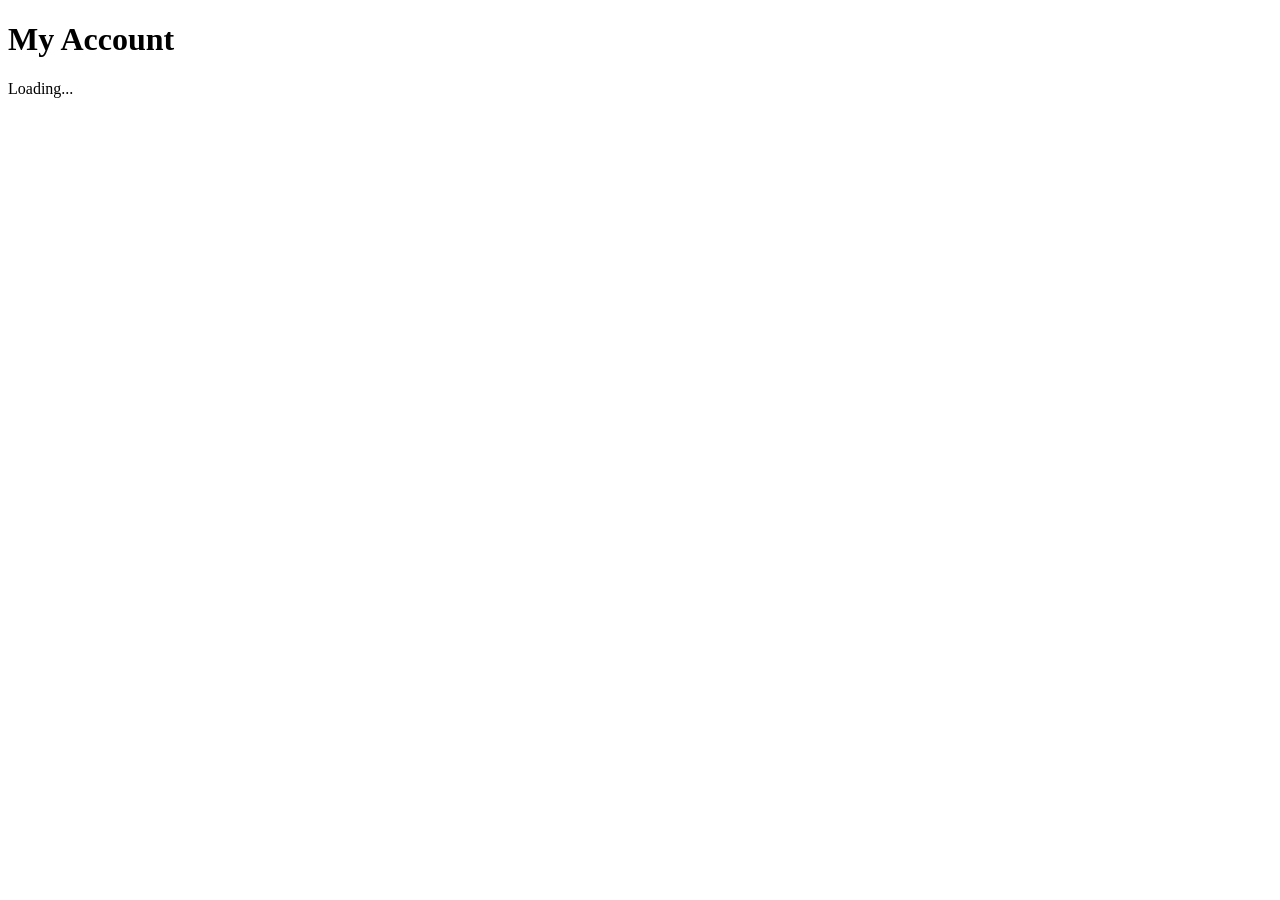
==== account.html @ 0bbf6e4f "Create account.html" ====
<!DOCTYPE html>
<html lang="en">
<head>
<meta charset="UTF-8">
<title>My Account</title>

<script src="config.js"></script>
</head>
<body>

<h1>My Account</h1>

<p id="email">Loading...</p>

<script type="module">

import { createClient }
from "https://esm.sh/@supabase/supabase-js@2";

const supabase = createClient(
window.SUPABASE_URL,
window.SUPABASE_ANON_KEY
);

const {
data:{session}
}
=
await supabase.auth.getSession();

if(!session){
window.location.href = "signin.html";
}

document
.getElementById("email")
.textContent =
session.user.email;

</script>

</body>
</html>
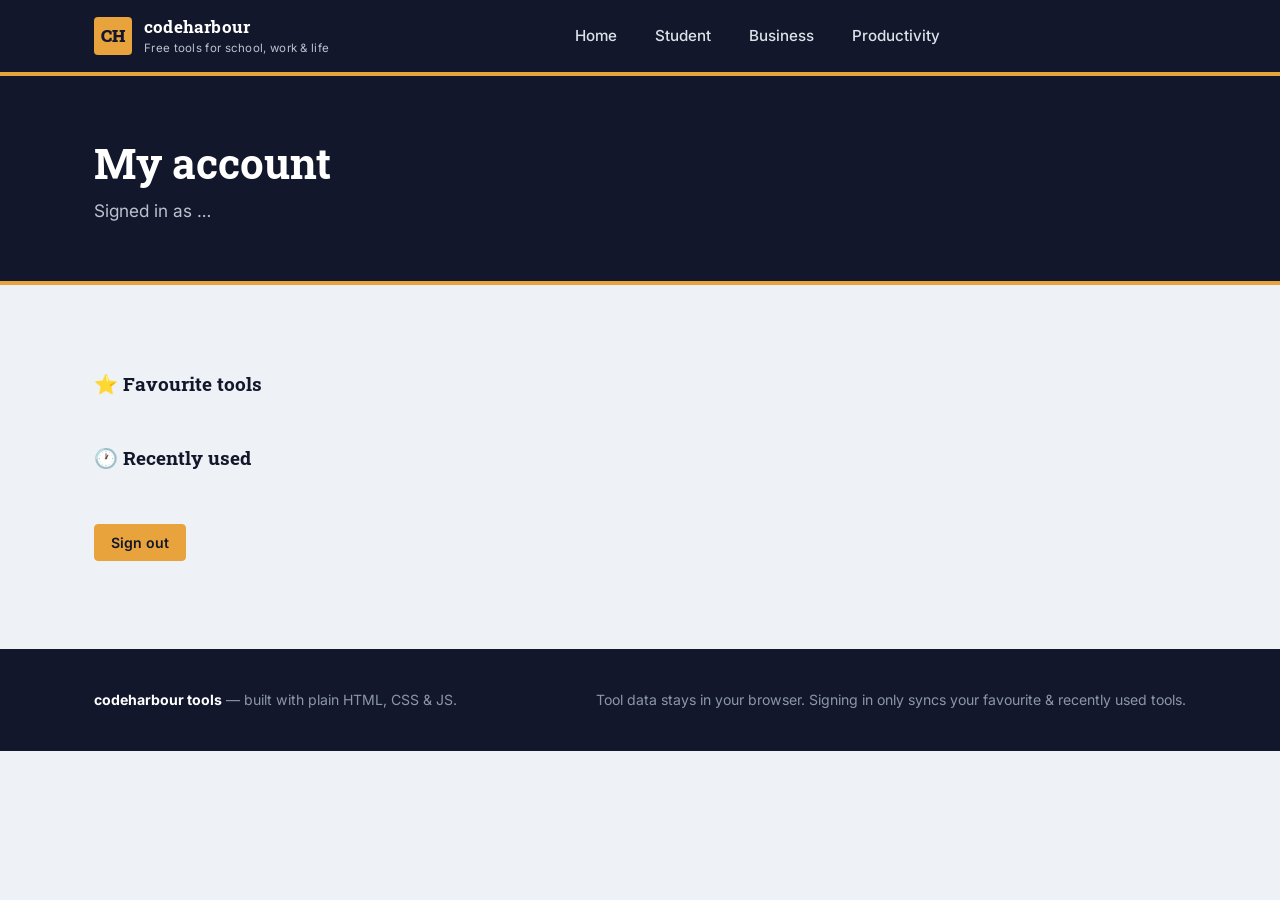
==== commit 40010608: "Add files via upload" ====
--- a/account.html
+++ b/account.html
@@ -2,42 +2,62 @@
 <html lang="en">
 <head>
 <meta charset="UTF-8">
-<title>My Account</title>
-
-<script src="config.js"></script>
+<meta name="viewport" content="width=device-width, initial-scale=1.0">
+<title>My account | codeharbour tools</title>
+<link rel="stylesheet" href="style.css">
 </head>
 <body>
 
-<h1>My Account</h1>
+<header class="nameplate">
+    <div class="container">
+        <a href="index.html" class="brand">
+            <span class="brand-mark">CH</span>
+            <span class="brand-name">codeharbour<span>Free tools for school, work &amp; life</span></span>
+        </a>
+        <button class="nav-toggle" aria-label="Open menu" aria-expanded="false">☰</button>
+        <ul class="nav-links">
+            <li><a href="index.html">Home</a></li>
+            <li><a href="index.html#student">Student</a></li>
+            <li><a href="index.html#business">Business</a></li>
+            <li><a href="index.html#productivity">Productivity</a></li>
+        </ul>
+        <div class="nav-auth" id="navAuth"></div>
+    </div>
+</header>
 
-<p id="email">Loading...</p>
+<section class="page-header">
+    <div class="container">
+        <h1>My account</h1>
+        <p>Signed in as <span id="accountEmail">…</span></p>
+    </div>
+</section>
 
-<script type="module">
+<section class="section">
+    <div class="container">
+        <h2 class="section-subhead" style="margin-top:0;">⭐ Favourite tools</h2>
+        <div class="ticket-grid" id="favGrid"></div>
+        <p class="empty-note" id="favEmpty" style="display:none;">No favourites yet — tap the star on any tool card to save it here.</p>
 
-import { createClient }
-from "https://esm.sh/@supabase/supabase-js@2";
+        <h2 class="section-subhead">🕐 Recently used</h2>
+        <div class="ticket-grid" id="recentGrid"></div>
+        <p class="empty-note" id="recentEmpty" style="display:none;">Nothing opened yet — your last few tools will show up here.</p>
 
-const supabase = createClient(
-window.SUPABASE_URL,
-window.SUPABASE_ANON_KEY
-);
+        <div style="margin-top:40px;">
+            <button class="btn-nav filled" id="signOutBtn" type="button">Sign out</button>
+        </div>
+    </div>
+</section>
 
-const {
-data:{session}
-}
-=
-await supabase.auth.getSession();
+<footer>
+    <div class="container">
+        <div><strong>codeharbour tools</strong> — built with plain HTML, CSS &amp; JS.</div>
+        <div>Tool data stays in your browser. Signing in only syncs your favourite &amp; recently used tools.</div>
+    </div>
+</footer>
 
-if(!session){
-window.location.href = "signin.html";
-}
-
-document
-.getElementById("email")
-.textContent =
-session.user.email;
-
-</script>
-
+<script src="supabase-config.js"></script>
+<script src="tools-catalog.js"></script>
+<script type="module" src="account.js"></script>
+<script type="module" src="auth-nav.js"></script>
 </body>
 </html>
--- a/style.css
+++ b/style.css
@@ -0,0 +1,1516 @@
+@import url('https://fonts.googleapis.com/css2?family=Roboto+Slab:wght@500;700;900&family=Inter:wght@400;500;600&display=swap');
+
+:root{
+    --ink:#12172B;
+    --ink-soft:#3C4257;
+    --paper:#EEF1F5;
+    --paper-raised:#FFFFFF;
+    --amber:#E8A33D;
+    --amber-deep:#C87F1F;
+    --teal:#1F6F6B;
+    --line:#D3DAE2;
+    --radius:6px;
+    --container:1140px;
+}
+
+*,*::before,*::after{ box-sizing:border-box; }
+
+html{ scroll-behavior:smooth; }
+
+body{
+    margin:0;
+    background:var(--paper);
+    color:var(--ink);
+    font-family:'Inter',Arial,sans-serif;
+    font-size:16px;
+    line-height:1.55;
+    -webkit-font-smoothing:antialiased;
+}
+
+h1,h2,h3{
+    font-family:'Roboto Slab',Georgia,serif;
+    font-weight:700;
+    line-height:1.12;
+    margin:0;
+    color:var(--ink);
+}
+
+p{ margin:0; color:var(--ink-soft); max-width:62ch; }
+
+a{ color:inherit; }
+
+.container{
+    max-width:var(--container);
+    margin:0 auto;
+    padding:0 24px;
+}
+
+:focus-visible{
+    outline:3px solid var(--amber-deep);
+    outline-offset:2px;
+}
+
+/* ---------- Nameplate nav ---------- */
+
+.nameplate{
+    background:var(--ink);
+    border-bottom:4px solid var(--amber);
+}
+
+.nameplate .container{
+    display:flex;
+    align-items:center;
+    justify-content:space-between;
+    padding-top:14px;
+    padding-bottom:14px;
+}
+
+.brand{
+    display:flex;
+    align-items:center;
+    gap:12px;
+    text-decoration:none;
+}
+
+.brand-mark{
+    width:38px;
+    height:38px;
+    background:var(--amber);
+    border-radius:4px;
+    display:flex;
+    align-items:center;
+    justify-content:center;
+    font-family:'Roboto Slab',serif;
+    font-weight:900;
+    color:var(--ink);
+    font-size:1.05rem;
+    flex-shrink:0;
+}
+
+.brand-name{
+    font-family:'Roboto Slab',serif;
+    font-weight:700;
+    color:#fff;
+    font-size:1.05rem;
+    letter-spacing:.2px;
+}
+
+.brand-name span{
+    display:block;
+    font-family:'Inter',sans-serif;
+    font-weight:400;
+    font-size:.72rem;
+    color:#B9C2CE;
+    letter-spacing:.3px;
+}
+
+.nav-links{
+    display:flex;
+    gap:6px;
+    list-style:none;
+    margin:0;
+    padding:0;
+}
+
+.nav-links a{
+    display:block;
+    padding:10px 16px;
+    color:#DCE2E8;
+    text-decoration:none;
+    font-size:.95rem;
+    font-weight:500;
+    border-radius:4px;
+    transition:background .15s ease, color .15s ease;
+}
+
+.nav-links a:hover,
+.nav-links a[aria-current="page"]{
+    background:rgba(232,163,61,0.14);
+    color:#fff;
+}
+
+.nav-toggle{
+    display:none;
+    background:none;
+    border:1px solid #3C4257;
+    border-radius:4px;
+    color:#fff;
+    width:42px;
+    height:38px;
+    font-size:1.2rem;
+    cursor:pointer;
+}
+
+/* ---------- Hero ---------- */
+
+.hero{
+    position:relative;
+    background:var(--ink);
+    color:#fff;
+    overflow:hidden;
+    padding:96px 0 84px;
+}
+
+.hero .blueprint-grid{
+    position:absolute;
+    inset:0;
+    background-image:
+        linear-gradient(rgba(255,255,255,0.045) 1px, transparent 1px),
+        linear-gradient(90deg, rgba(255,255,255,0.045) 1px, transparent 1px);
+    background-size:38px 38px;
+    pointer-events:none;
+}
+
+.hero .container{
+    position:relative;
+    display:grid;
+    grid-template-columns:1.15fr .85fr;
+    gap:48px;
+    align-items:center;
+}
+
+.hero-copy .eyebrow-note{
+    color:var(--amber);
+    font-weight:600;
+    font-size:.95rem;
+    margin-bottom:14px;
+}
+
+.hero h1{
+    font-size:3.1rem;
+    color:#fff;
+    max-width:14ch;
+}
+
+.hero p.lede{
+    color:#B9C2CE;
+    font-size:1.15rem;
+    margin-top:20px;
+    max-width:42ch;
+}
+
+.hero-buttons{
+    display:flex;
+    gap:14px;
+    margin-top:34px;
+    flex-wrap:wrap;
+}
+
+.btn{
+    display:inline-block;
+    padding:14px 26px;
+    border-radius:var(--radius);
+    text-decoration:none;
+    font-weight:600;
+    font-size:.98rem;
+    border:2px solid transparent;
+    transition:transform .12s ease, background .15s ease;
+}
+
+.btn:hover{ transform:translateY(-1px); }
+
+.btn-primary{ background:var(--amber); color:var(--ink); }
+.btn-primary:hover{ background:#f0b45a; }
+
+.btn-outline{ background:transparent; color:#fff; border-color:#454B5F; }
+.btn-outline:hover{ border-color:var(--amber); }
+
+/* Circuit trace SVG */
+.trace-wrap{ position:relative; }
+.trace-wrap svg{ width:100%; height:auto; display:block; }
+
+.trace-line{
+    fill:none;
+    stroke:var(--amber);
+    stroke-width:2.5;
+    stroke-linecap:round;
+    stroke-dasharray:900;
+    stroke-dashoffset:900;
+    animation:draw 2.4s ease forwards .3s;
+}
+
+.trace-node{
+    fill:var(--paper);
+    stroke:var(--amber);
+    stroke-width:2.5;
+    opacity:0;
+    animation:pop .5s ease forwards;
+}
+
+.trace-node.n1{ animation-delay:.9s; }
+.trace-node.n2{ animation-delay:1.5s; }
+.trace-node.n3{ animation-delay:2.1s; }
+
+@keyframes draw{ to{ stroke-dashoffset:0; } }
+@keyframes pop{ from{ opacity:0; transform:scale(.4); } to{ opacity:1; transform:scale(1); } }
+
+@media (prefers-reduced-motion:reduce){
+    .trace-line, .trace-node{ animation:none; stroke-dashoffset:0; opacity:1; }
+    html{ scroll-behavior:auto; }
+}
+
+/* ---------- Preview / section headers ---------- */
+
+.section{ padding:88px 0; }
+.section-tight{ padding:64px 0; }
+
+.section-head{
+    max-width:56ch;
+    margin-bottom:48px;
+}
+
+.section-head h2{ font-size:2.1rem; }
+.section-head p{ margin-top:14px; font-size:1.08rem; }
+
+.page-header{
+    background:var(--ink);
+    color:#fff;
+    padding:64px 0 56px;
+    border-bottom:4px solid var(--amber);
+}
+
+.page-header h1{ color:#fff; font-size:2.6rem; }
+.page-header p{ color:#B9C2CE; margin-top:12px; font-size:1.08rem; }
+
+/* ---------- Service tickets (cards) ---------- */
+
+.ticket-grid{
+    display:grid;
+    grid-template-columns:repeat(auto-fit,minmax(280px,1fr));
+    gap:24px;
+}
+
+.ticket{
+    background:var(--paper-raised);
+    border:1px solid var(--line);
+    border-left:5px solid var(--amber);
+    border-radius:var(--radius);
+    padding:28px 28px 26px;
+}
+
+.ticket h3{ font-size:1.3rem; }
+.ticket h2{ font-size:1.3rem; }
+
+.ticket .ticket-ref{
+    font-size:.78rem;
+    color:var(--teal);
+    font-weight:600;
+    margin-bottom:6px;
+}
+
+.ticket p{ margin-top:10px; }
+
+.ticket ul{
+    margin:16px 0 0;
+    padding-left:0;
+    list-style:none;
+    border-top:1px dashed var(--line);
+    padding-top:14px;
+}
+
+.ticket li{
+    position:relative;
+    padding-left:20px;
+    margin-bottom:8px;
+    color:var(--ink-soft);
+    font-size:.94rem;
+}
+
+.ticket li::before{
+    content:"";
+    position:absolute;
+    left:0; top:8px;
+    width:8px; height:8px;
+    background:var(--teal);
+    border-radius:1px;
+}
+
+/* ---------- Pricing receipts ---------- */
+
+.receipt-grid{
+    display:grid;
+    grid-template-columns:repeat(auto-fit,minmax(260px,1fr));
+    gap:24px;
+    align-items:start;
+}
+
+.receipt{
+    background:var(--paper-raised);
+    border:1px solid var(--line);
+    border-radius:var(--radius);
+    position:relative;
+    padding:30px 28px 28px;
+}
+
+.receipt::before{
+    content:"";
+    position:absolute;
+    top:0; left:0; right:0;
+    height:6px;
+    background:repeating-linear-gradient(90deg, var(--paper) 0 8px, transparent 8px 16px);
+    background-color:var(--line);
+    border-radius:var(--radius) var(--radius) 0 0;
+}
+
+.receipt.featured{
+    border-color:var(--amber);
+    box-shadow:0 14px 30px -18px rgba(200,127,31,.55);
+}
+
+.receipt .tag{
+    display:inline-block;
+    background:var(--amber);
+    color:var(--ink);
+    font-size:.74rem;
+    font-weight:700;
+    padding:3px 10px;
+    border-radius:3px;
+    margin-bottom:14px;
+}
+
+.receipt h2{ font-size:1.2rem; }
+
+.receipt .price{
+    font-family:'Roboto Slab',serif;
+    font-size:2.1rem;
+    font-weight:700;
+    margin-top:10px;
+    color:var(--ink);
+}
+
+.receipt .price span{
+    font-family:'Inter',sans-serif;
+    font-size:.95rem;
+    font-weight:400;
+    color:var(--ink-soft);
+}
+
+.receipt p.desc{ margin-top:12px; }
+
+.receipt hr{
+    border:none;
+    border-top:1px dashed var(--line);
+    margin:20px 0;
+}
+
+.receipt ul{ list-style:none; margin:0; padding:0; }
+.receipt li{
+    display:flex;
+    justify-content:space-between;
+    gap:10px;
+    font-size:.92rem;
+    color:var(--ink-soft);
+    padding:6px 0;
+}
+
+/* ---------- How we work (real sequence) ---------- */
+
+.steps{
+    display:grid;
+    grid-template-columns:repeat(auto-fit,minmax(220px,1fr));
+    gap:28px;
+}
+
+.step{ position:relative; padding-left:2px; }
+
+.step .step-no{
+    font-family:'Roboto Slab',serif;
+    font-size:2.4rem;
+    color:var(--amber);
+    line-height:1;
+}
+
+.step h3{ margin-top:10px; font-size:1.1rem; }
+.step p{ margin-top:8px; font-size:.95rem; }
+
+/* ---------- Content / about ---------- */
+
+.content-block{ max-width:68ch; }
+.content-block p + p{ margin-top:18px; }
+
+.split{
+    display:grid;
+    grid-template-columns:1fr 1fr;
+    gap:56px;
+    align-items:start;
+}
+
+/* ---------- Form (intake ticket) ---------- */
+
+.intake{
+    max-width:640px;
+    background:var(--paper-raised);
+    border:1px solid var(--line);
+    border-radius:var(--radius);
+    padding:38px 36px;
+    position:relative;
+}
+
+.intake::before{
+    content:"";
+    position:absolute;
+    top:0; left:0; right:0;
+    height:6px;
+    background:repeating-linear-gradient(90deg, var(--paper) 0 8px, transparent 8px 16px);
+    background-color:var(--line);
+    border-radius:var(--radius) var(--radius) 0 0;
+}
+
+.field{
+    display:flex;
+    flex-direction:column;
+    gap:6px;
+    margin-bottom:20px;
+}
+
+.field label{
+    font-size:.88rem;
+    font-weight:600;
+    color:var(--ink);
+}
+
+input,select,textarea{
+    padding:13px 14px;
+    border:1px solid var(--line);
+    border-radius:4px;
+    font-family:'Inter',sans-serif;
+    font-size:.98rem;
+    background:var(--paper);
+    color:var(--ink);
+}
+
+textarea{ min-height:120px; resize:vertical; }
+
+input:focus,select:focus,textarea:focus{
+    outline:2px solid var(--teal);
+    outline-offset:1px;
+    background:#fff;
+}
+
+button[type="submit"]{
+    background:var(--ink);
+    color:#fff;
+    border:none;
+    padding:14px 28px;
+    border-radius:var(--radius);
+    font-weight:600;
+    font-size:.98rem;
+    cursor:pointer;
+    transition:background .15s ease;
+}
+
+button[type="submit"]:hover{ background:#232A45; }
+
+.form-note{
+    margin-top:18px;
+    font-size:.86rem;
+    color:var(--ink-soft);
+}
+
+.form-status{
+    margin-top:16px;
+    padding:12px 14px;
+    border-radius:4px;
+    font-size:.92rem;
+    display:none;
+}
+
+.form-status.show{ display:block; }
+.form-status.ok{ background:#E7F3EF; color:var(--teal); border:1px solid #BEDDD4; }
+
+/* ---------- Contact strip ---------- */
+
+.contact-strip{
+    display:grid;
+    grid-template-columns:repeat(auto-fit,minmax(180px,1fr));
+    gap:24px;
+    margin-top:44px;
+    padding-top:36px;
+    border-top:1px solid var(--line);
+}
+
+.contact-strip h3{ font-size:.95rem; }
+.contact-strip p{ margin-top:6px; font-size:.92rem; }
+
+/* ---------- Footer ---------- */
+
+footer{
+    background:var(--ink);
+    color:#8D96A8;
+    padding:40px 0;
+    font-size:.88rem;
+}
+
+footer .container{
+    display:flex;
+    justify-content:space-between;
+    flex-wrap:wrap;
+    gap:12px;
+}
+
+footer strong{ color:#fff; }
+
+/* ---------- Responsive ---------- */
+
+@media (max-width:860px){
+    .hero .container{ grid-template-columns:1fr; }
+    .hero h1{ font-size:2.4rem; max-width:none; }
+    .split{ grid-template-columns:1fr; gap:32px; }
+    .nav-links{
+        position:absolute;
+        top:100%; left:0; right:0;
+        background:var(--ink);
+        flex-direction:column;
+        padding:8px 24px 18px;
+        display:none;
+        border-bottom:4px solid var(--amber);
+    }
+    .nav-links.open{ display:flex; }
+    .nav-toggle{ display:block; }
+    .nameplate .container{ position:relative; }
+}
+
+@media (max-width:560px){
+    .hero{ padding:64px 0 56px; }
+    .hero h1{ font-size:2rem; }
+    .section{ padding:64px 0; }
+    .page-header{ padding:48px 0 40px; }
+    .page-header h1{ font-size:2rem; }
+}
+
+/* ---------- Nav auth buttons ---------- */
+
+.nav-auth{
+    display:flex;
+    align-items:center;
+    gap:10px;
+}
+
+.btn-nav{
+    padding:9px 16px;
+    border-radius:4px;
+    font-size:.88rem;
+    font-weight:600;
+    text-decoration:none;
+    cursor:pointer;
+    border:1px solid #3C4257;
+    background:transparent;
+    color:#DCE2E8;
+    font-family:'Inter',sans-serif;
+    transition:background .15s ease, border-color .15s ease;
+}
+
+.btn-nav:hover{ border-color:var(--amber); color:#fff; }
+
+.btn-nav.filled{
+    background:var(--amber);
+    color:var(--ink);
+    border-color:var(--amber);
+}
+
+.btn-nav.filled:hover{ background:#f0b45a; }
+
+/* ---------- Toast ---------- */
+
+.toast{
+    position:fixed;
+    left:50%;
+    bottom:28px;
+    transform:translate(-50%, 16px);
+    background:var(--ink);
+    color:#fff;
+    border:1px solid #3C4257;
+    border-left:4px solid var(--amber);
+    padding:14px 20px;
+    border-radius:6px;
+    font-size:.92rem;
+    box-shadow:0 16px 34px -14px rgba(0,0,0,.45);
+    opacity:0;
+    pointer-events:none;
+    transition:opacity .2s ease, transform .2s ease;
+    z-index:50;
+    max-width:min(90vw, 360px);
+}
+
+.toast.show{
+    opacity:1;
+    transform:translate(-50%, 0);
+}
+
+/* ---------- Widget cards (services) ---------- */
+
+.widget-card{
+    display:flex;
+    flex-direction:column;
+}
+
+.widget-card .ticket-ref{ display:flex; align-items:center; gap:8px; }
+
+.widget-card .code-chip{
+    width:26px; height:26px;
+    background:var(--ink);
+    color:var(--amber);
+    border-radius:4px;
+    display:inline-flex;
+    align-items:center;
+    justify-content:center;
+    font-family:'Roboto Slab',serif;
+    font-weight:700;
+    font-size:.72rem;
+}
+
+.widget-price-row{
+    margin-top:18px;
+    padding-top:14px;
+    border-top:1px dashed var(--line);
+    display:flex;
+    align-items:baseline;
+    justify-content:space-between;
+    gap:10px;
+}
+
+.widget-price{
+    font-family:'Roboto Slab',serif;
+    font-weight:700;
+    font-size:1.5rem;
+    color:var(--ink);
+}
+
+.widget-price small{
+    font-family:'Inter',sans-serif;
+    font-weight:400;
+    font-size:.72rem;
+    color:var(--ink-soft);
+    display:block;
+    margin-top:2px;
+}
+
+.widget-card .btn-quote{
+    margin-top:16px;
+    display:block;
+    text-align:center;
+    background:var(--ink);
+    color:#fff;
+    padding:12px;
+    border-radius:var(--radius);
+    text-decoration:none;
+    font-weight:600;
+    font-size:.92rem;
+    transition:background .15s ease;
+}
+
+.widget-card .btn-quote:hover{ background:#232A45; }
+
+/* ---------- Quote / configurator page ---------- */
+
+.quote-layout{
+    display:grid;
+    grid-template-columns:1.1fr .9fr;
+    gap:40px;
+    align-items:start;
+}
+
+.quote-service-head{
+    display:flex;
+    align-items:center;
+    gap:14px;
+    margin-bottom:8px;
+}
+
+.quote-service-head .code-chip{
+    width:44px; height:44px;
+    font-size:1rem;
+}
+
+.feature-list{
+    margin-top:24px;
+    display:flex;
+    flex-direction:column;
+    gap:2px;
+}
+
+.feature-row{
+    display:flex;
+    align-items:center;
+    justify-content:space-between;
+    gap:14px;
+    padding:14px 4px;
+    border-bottom:1px solid var(--line);
+    cursor:pointer;
+}
+
+.feature-row:last-child{ border-bottom:none; }
+
+.feature-row .feature-label{
+    display:flex;
+    align-items:flex-start;
+    gap:12px;
+    font-size:.96rem;
+    color:var(--ink);
+}
+
+.feature-row input[type="checkbox"]{
+    width:18px; height:18px;
+    margin-top:2px;
+    accent-color:var(--teal);
+    flex-shrink:0;
+}
+
+.feature-row .feature-add{
+    font-size:.9rem;
+    color:var(--teal);
+    font-weight:600;
+    white-space:nowrap;
+}
+
+.bullet-list{
+    list-style:none;
+    margin:22px 0 0;
+    padding:0;
+}
+
+.bullet-list li{
+    position:relative;
+    padding:10px 0 10px 20px;
+    border-bottom:1px solid var(--line);
+    color:var(--ink-soft);
+    font-size:.96rem;
+}
+
+.bullet-list li:last-child{ border-bottom:none; }
+
+.bullet-list li::before{
+    content:"";
+    position:absolute;
+    left:0; top:18px;
+    width:8px; height:8px;
+    background:var(--teal);
+    border-radius:1px;
+}
+
+.price-summary{
+    position:sticky;
+    top:24px;
+    background:var(--paper-raised);
+    border:1px solid var(--line);
+    border-radius:var(--radius);
+    padding:26px;
+}
+
+.price-summary h3{ font-size:1rem; }
+
+.price-summary .line{
+    display:flex;
+    justify-content:space-between;
+    font-size:.92rem;
+    color:var(--ink-soft);
+    padding:8px 0;
+}
+
+.price-summary .line.total{
+    border-top:1px dashed var(--line);
+    margin-top:8px;
+    padding-top:14px;
+    font-weight:700;
+    color:var(--ink);
+    font-size:1.05rem;
+}
+
+.price-summary .total-value{
+    font-family:'Roboto Slab',serif;
+}
+
+.price-summary .btn-primary{
+    width:100%;
+    text-align:center;
+    margin-top:18px;
+    border:none;
+    font-family:'Inter',sans-serif;
+}
+
+.service-picker{
+    margin-top:30px;
+}
+
+.service-picker-grid{
+    display:grid;
+    grid-template-columns:repeat(auto-fit,minmax(200px,1fr));
+    gap:14px;
+    margin-top:18px;
+}
+
+.service-picker-grid a{
+    display:block;
+    background:var(--paper-raised);
+    border:1px solid var(--line);
+    border-left:4px solid var(--amber);
+    border-radius:var(--radius);
+    padding:16px 18px;
+    text-decoration:none;
+    color:var(--ink);
+    font-weight:600;
+    font-size:.94rem;
+}
+
+.service-picker-grid a:hover{ border-left-color:var(--teal); }
+
+@media (max-width:860px){
+    .quote-layout{ grid-template-columns:1fr; }
+    .price-summary{ position:static; }
+}
+
+/* ---------- Form status: error variant ---------- */
+
+.form-status.err{
+    background:#FBEAEA;
+    color:#A5322A;
+    border:1px solid #F0C6C2;
+}
+
+/* ---------- Admin ledger table ---------- */
+
+.ledger-wrap{
+    background:var(--paper-raised);
+    border:1px solid var(--line);
+    border-radius:var(--radius);
+    overflow-x:auto;
+}
+
+.ledger-table{
+    width:100%;
+    border-collapse:collapse;
+    min-width:720px;
+}
+
+.ledger-table th{
+    text-align:left;
+    font-family:'Roboto Slab',serif;
+    font-weight:700;
+    font-size:.85rem;
+    color:var(--ink);
+    padding:14px 18px;
+    border-bottom:2px solid var(--ink);
+    background:var(--paper);
+    white-space:nowrap;
+}
+
+.ledger-table td{
+    padding:14px 18px;
+    border-bottom:1px solid var(--line);
+    font-size:.92rem;
+    color:var(--ink-soft);
+    vertical-align:top;
+}
+
+.ledger-table td:first-child{ color:var(--ink); font-weight:600; }
+
+.ledger-table tr:last-child td{ border-bottom:none; }
+
+.ledger-table td:nth-child(4){ max-width:360px; white-space:pre-wrap; }
+
+.empty-state{
+    display:none;
+    padding:40px;
+    text-align:center;
+    color:var(--ink-soft);
+    font-size:.95rem;
+}
+
+.empty-state.show{ display:block; }
+
+/* ---------- Tag / bubble input (quote page extras) ---------- */
+
+.tag-input-wrap{
+    margin-top:26px;
+    padding-top:22px;
+    border-top:1px dashed var(--line);
+}
+
+.tag-input-wrap label{
+    font-size:.88rem;
+    font-weight:600;
+    color:var(--ink);
+    display:block;
+    margin-bottom:8px;
+}
+
+.tag-input-row{
+    display:flex;
+    gap:10px;
+}
+
+.tag-input-row input{
+    flex:1;
+}
+
+.tag-input-row button{
+    background:var(--teal);
+    color:#fff;
+    border:none;
+    padding:0 20px;
+    border-radius:4px;
+    font-weight:600;
+    font-size:.9rem;
+    cursor:pointer;
+}
+
+.tag-bubbles{
+    display:flex;
+    flex-wrap:wrap;
+    gap:8px;
+    margin-top:14px;
+}
+
+.tag-bubble{
+    display:inline-flex;
+    align-items:center;
+    gap:8px;
+    background:var(--paper);
+    border:1px solid var(--line);
+    border-radius:999px;
+    padding:7px 8px 7px 14px;
+    font-size:.88rem;
+    color:var(--ink);
+}
+
+.tag-bubble button{
+    background:var(--ink);
+    color:#fff;
+    border:none;
+    width:18px;
+    height:18px;
+    border-radius:50%;
+    font-size:.72rem;
+    line-height:1;
+    cursor:pointer;
+    display:flex;
+    align-items:center;
+    justify-content:center;
+}
+
+/* ---------- Status pills ---------- */
+
+.status-pill{
+    display:inline-block;
+    padding:4px 12px;
+    border-radius:999px;
+    font-size:.78rem;
+    font-weight:700;
+    text-transform:capitalize;
+}
+
+.status-pending{ background:#FDF1DC; color:var(--amber-deep); }
+.status-in_progress{ background:#E4EEFB; color:#2A5FA5; }
+.status-completed{ background:#E7F3EF; color:var(--teal); }
+.status-cancelled{ background:#FBEAEA; color:#A5322A; }
+
+/* ---------- Nav badge ---------- */
+
+.nav-badge{
+    display:inline-flex;
+    align-items:center;
+    justify-content:center;
+    min-width:18px;
+    height:18px;
+    padding:0 5px;
+    background:#C0392B;
+    color:#fff;
+    border-radius:999px;
+    font-size:.68rem;
+    font-weight:700;
+    margin-left:6px;
+    vertical-align:middle;
+}
+
+/* ---------- Order cards ---------- */
+
+.order-card{
+    background:var(--paper-raised);
+    border:1px solid var(--line);
+    border-left:4px solid var(--teal);
+    border-radius:var(--radius);
+    padding:20px 22px;
+    display:flex;
+    justify-content:space-between;
+    align-items:flex-start;
+    gap:16px;
+    flex-wrap:wrap;
+    margin-bottom:14px;
+    text-decoration:none;
+    color:inherit;
+}
+
+.order-card:hover{ border-left-color:var(--amber); }
+
+.order-card .order-main h3{ font-size:1.05rem; }
+.order-card .order-main p{ margin-top:4px; font-size:.86rem; }
+
+.order-card .order-side{
+    display:flex;
+    align-items:center;
+    gap:10px;
+    flex-shrink:0;
+}
+
+.section-subhead{
+    font-family:'Roboto Slab',serif;
+    font-size:1.2rem;
+    margin:36px 0 16px;
+}
+
+.section-subhead:first-child{ margin-top:0; }
+
+.empty-note{
+    color:var(--ink-soft);
+    font-size:.92rem;
+    padding:16px 0;
+}
+
+/* ---------- Chat thread ---------- */
+
+.chat-wrap{
+    background:var(--paper-raised);
+    border:1px solid var(--line);
+    border-radius:var(--radius);
+    display:flex;
+    flex-direction:column;
+    height:480px;
+    max-width:640px;
+}
+
+.chat-messages{
+    flex:1;
+    overflow-y:auto;
+    padding:20px;
+    display:flex;
+    flex-direction:column;
+    gap:12px;
+}
+
+.chat-bubble{
+    max-width:78%;
+    padding:10px 14px;
+    border-radius:12px;
+    font-size:.92rem;
+    line-height:1.4;
+}
+
+.chat-bubble .chat-meta{
+    display:block;
+    font-size:.72rem;
+    margin-top:4px;
+    opacity:.7;
+}
+
+.chat-bubble.mine{
+    align-self:flex-end;
+    background:var(--ink);
+    color:#fff;
+    border-bottom-right-radius:2px;
+}
+
+.chat-bubble.theirs{
+    align-self:flex-start;
+    background:var(--paper);
+    color:var(--ink);
+    border-bottom-left-radius:2px;
+}
+
+.chat-form{
+    display:flex;
+    gap:10px;
+    padding:14px;
+    border-top:1px solid var(--line);
+}
+
+.chat-form textarea{
+    flex:1;
+    min-height:44px;
+    max-height:100px;
+    resize:vertical;
+}
+
+.chat-form button{
+    background:var(--ink);
+    color:#fff;
+    border:none;
+    padding:0 22px;
+    border-radius:4px;
+    font-weight:600;
+    cursor:pointer;
+}
+
+.order-detail-head{
+    display:flex;
+    justify-content:space-between;
+    align-items:center;
+    flex-wrap:wrap;
+    gap:14px;
+    margin-bottom:24px;
+}
+
+.status-select{
+    padding:9px 12px;
+    border-radius:4px;
+    border:1px solid var(--line);
+    font-size:.9rem;
+}
+
+/* ---------- Admin create-order form ---------- */
+
+.inline-form{
+    background:var(--paper-raised);
+    border:1px solid var(--line);
+    border-radius:var(--radius);
+    padding:24px;
+    display:grid;
+    grid-template-columns:repeat(auto-fit,minmax(180px,1fr));
+    gap:14px;
+    align-items:end;
+    margin-bottom:32px;
+}
+
+.inline-form .field{ margin-bottom:0; }
+
+.inline-form button{
+    background:var(--teal);
+    color:#fff;
+    border:none;
+    padding:13px;
+    border-radius:4px;
+    font-weight:600;
+    cursor:pointer;
+    height:fit-content;
+}
+
+.admin-orders-table{
+    width:100%;
+    border-collapse:collapse;
+}
+
+.admin-orders-table th{
+    text-align:left;
+    font-family:'Roboto Slab',serif;
+    font-size:.82rem;
+    padding:12px 14px;
+    border-bottom:2px solid var(--ink);
+    background:var(--paper);
+}
+
+.admin-orders-table td{
+    padding:12px 14px;
+    border-bottom:1px solid var(--line);
+    font-size:.9rem;
+    color:var(--ink-soft);
+}
+
+.admin-orders-table a{ color:var(--teal); font-weight:600; }
+
+/* =====================================================================
+   codeharbour tools — additions on top of the base TechIndustries theme
+   ===================================================================== */
+
+/* ---------- Tool tickets (grid cards) ---------- */
+
+.tool-ticket{
+    display:flex;
+    flex-direction:column;
+}
+
+.tool-ticket p{ flex:1; }
+
+.tool-ticket-foot{
+    margin-top:18px;
+    padding-top:16px;
+    border-top:1px dashed var(--line);
+    display:flex;
+    align-items:center;
+    justify-content:space-between;
+    gap:10px;
+}
+
+.tool-ticket.soon{ border-left-color:var(--line); }
+.tool-ticket.soon h3{ color:var(--ink-soft); }
+
+.tool-open-btn{
+    background:var(--ink);
+    color:#fff;
+    border:none;
+    padding:10px 18px;
+    border-radius:4px;
+    font-weight:600;
+    font-size:.88rem;
+    cursor:pointer;
+    font-family:'Inter',sans-serif;
+    transition:background .15s ease;
+}
+
+.tool-open-btn:hover{ background:#232A45; }
+
+.status-soon{ background:#EEF1F5; color:var(--ink-soft); border:1px solid var(--line); }
+
+/* ---------- Modal ---------- */
+
+.modal-overlay{
+    position:fixed;
+    inset:0;
+    background:rgba(18,23,43,.6);
+    display:none;
+    align-items:center;
+    justify-content:center;
+    padding:20px;
+    z-index:100;
+}
+
+.modal-overlay.open{ display:flex; }
+
+.modal-panel{
+    background:var(--paper-raised);
+    border-radius:var(--radius);
+    width:100%;
+    max-width:640px;
+    max-height:88vh;
+    overflow-y:auto;
+    box-shadow:0 30px 70px -20px rgba(0,0,0,.5);
+    position:relative;
+}
+
+.modal-panel::before{
+    content:"";
+    position:sticky;
+    display:block;
+    top:0; left:0; right:0;
+    height:6px;
+    background:repeating-linear-gradient(90deg, var(--paper) 0 8px, transparent 8px 16px);
+    background-color:var(--amber);
+    z-index:1;
+}
+
+.modal-head{
+    display:flex;
+    align-items:flex-start;
+    justify-content:space-between;
+    gap:16px;
+    padding:26px 28px 18px;
+    border-bottom:1px solid var(--line);
+}
+
+.modal-head h2{ font-size:1.4rem; margin-top:4px; }
+
+.modal-close{
+    background:var(--paper);
+    border:1px solid var(--line);
+    color:var(--ink);
+    width:34px;
+    height:34px;
+    border-radius:4px;
+    font-size:1rem;
+    cursor:pointer;
+    flex-shrink:0;
+}
+
+.modal-close:hover{ border-color:var(--amber-deep); }
+
+.modal-body{ padding:26px 28px 30px; }
+
+/* ---------- Shared tool widget bits ---------- */
+
+.tool-row{
+    display:grid;
+    grid-template-columns:repeat(auto-fit,minmax(140px,1fr));
+    gap:14px;
+}
+
+.tool-actions{
+    display:flex;
+    gap:10px;
+    flex-wrap:wrap;
+    margin-top:4px;
+}
+
+.tool-stat-row{
+    display:grid;
+    grid-template-columns:repeat(auto-fit,minmax(120px,1fr));
+    gap:14px;
+    margin-bottom:22px;
+}
+
+.tool-stat{
+    background:var(--paper);
+    border:1px solid var(--line);
+    border-radius:var(--radius);
+    padding:14px 16px;
+    text-align:center;
+}
+
+.tool-stat .num{
+    font-family:'Roboto Slab',serif;
+    font-weight:700;
+    font-size:1.6rem;
+    color:var(--ink);
+    display:block;
+}
+
+.tool-stat .lbl{
+    font-size:.76rem;
+    color:var(--ink-soft);
+    text-transform:uppercase;
+    letter-spacing:.4px;
+}
+
+.item-list{ display:flex; flex-direction:column; gap:10px; margin-top:20px; }
+
+.item-row{
+    display:flex;
+    align-items:center;
+    gap:12px;
+    background:var(--paper);
+    border:1px solid var(--line);
+    border-left:4px solid var(--teal);
+    border-radius:4px;
+    padding:12px 14px;
+}
+
+.item-row.done{ border-left-color:var(--line); opacity:.6; }
+.item-row.done .item-main strong{ text-decoration:line-through; }
+
+.item-row .item-main{ flex:1; min-width:0; }
+.item-row .item-main strong{ display:block; font-size:.96rem; color:var(--ink); }
+.item-row .item-main span{ display:block; font-size:.8rem; color:var(--ink-soft); margin-top:2px; }
+
+.item-row .item-check{ width:18px; height:18px; accent-color:var(--teal); flex-shrink:0; }
+
+.item-del{
+    background:none;
+    border:none;
+    color:#A5322A;
+    font-size:1rem;
+    cursor:pointer;
+    flex-shrink:0;
+    width:28px; height:28px;
+    border-radius:4px;
+}
+
+.item-del:hover{ background:#FBEAEA; }
+
+.tool-table{ width:100%; border-collapse:collapse; margin-top:18px; font-size:.9rem; }
+.tool-table th{
+    text-align:left;
+    font-family:'Roboto Slab',serif;
+    font-size:.78rem;
+    padding:9px 8px;
+    border-bottom:2px solid var(--ink);
+    color:var(--ink);
+}
+.tool-table td{ padding:9px 8px; border-bottom:1px solid var(--line); color:var(--ink-soft); vertical-align:middle; }
+.tool-table td:first-child, .tool-table th:first-child{ padding-left:0; }
+.tool-table td:last-child, .tool-table th:last-child{ padding-right:0; text-align:right; }
+.tool-table input{ padding:7px 8px; font-size:.88rem; }
+
+.tool-mini-btn{
+    background:none;
+    border:1px solid var(--line);
+    color:var(--ink-soft);
+    border-radius:4px;
+    padding:5px 9px;
+    font-size:.8rem;
+    cursor:pointer;
+}
+.tool-mini-btn:hover{ border-color:#A5322A; color:#A5322A; }
+
+.timer-display{
+    font-family:'Roboto Slab',serif;
+    font-weight:700;
+    font-size:4rem;
+    text-align:center;
+    color:var(--ink);
+    margin:10px 0 4px;
+    letter-spacing:1px;
+}
+
+.timer-mode{
+    text-align:center;
+    font-size:.86rem;
+    font-weight:600;
+    color:var(--teal);
+    text-transform:uppercase;
+    letter-spacing:.6px;
+}
+
+.timer-controls{ display:flex; justify-content:center; gap:12px; margin-top:22px; flex-wrap:wrap; }
+
+.field-inline{ display:flex; align-items:center; gap:8px; }
+.field-inline label{ font-size:.86rem; color:var(--ink-soft); white-space:nowrap; }
+.field-inline input{ width:70px; padding:8px 10px; }
+
+.grade-total{
+    background:var(--paper);
+    border:1px solid var(--line);
+    border-radius:var(--radius);
+    padding:18px 20px;
+    text-align:center;
+    margin-bottom:20px;
+}
+
+.grade-total .big{
+    font-family:'Roboto Slab',serif;
+    font-weight:900;
+    font-size:2.6rem;
+    color:var(--ink);
+}
+
+.grade-total .weight-note{ font-size:.82rem; margin-top:4px; color:var(--ink-soft); }
+.grade-total .weight-note.warn{ color:var(--amber-deep); font-weight:600; }
+
+.invoice-preview{
+    background:var(--paper);
+    border:1px solid var(--line);
+    border-radius:var(--radius);
+    padding:20px;
+    margin-top:20px;
+    font-size:.9rem;
+}
+
+.invoice-preview .inv-total{
+    display:flex;
+    justify-content:space-between;
+    font-family:'Roboto Slab',serif;
+    font-weight:700;
+    font-size:1.2rem;
+    margin-top:10px;
+    padding-top:10px;
+    border-top:1px dashed var(--line);
+}
+
+@media print{
+    body *{ visibility:hidden; }
+    .modal-panel, .modal-panel *{ visibility:visible; }
+    .modal-panel{ position:absolute; top:0; left:0; width:100%; max-height:none; box-shadow:none; }
+    .no-print{ display:none !important; }
+}
+
+@media (max-width:560px){
+    .timer-display{ font-size:2.8rem; }
+    .modal-head{ padding:20px 20px 14px; }
+    .modal-body{ padding:20px 20px 26px; }
+}
+
+/* ---------- Favourite star toggle (tool cards) ---------- */
+
+.tool-ticket{ position:relative; }
+
+.fav-toggle{
+    position:absolute;
+    top:14px;
+    right:14px;
+    background:none;
+    border:none;
+    font-size:1.3rem;
+    line-height:1;
+    color:var(--line);
+    cursor:pointer;
+    padding:4px;
+}
+
+.fav-toggle:hover{ color:var(--amber-deep); }
+.fav-toggle.active{ color:var(--amber); }
